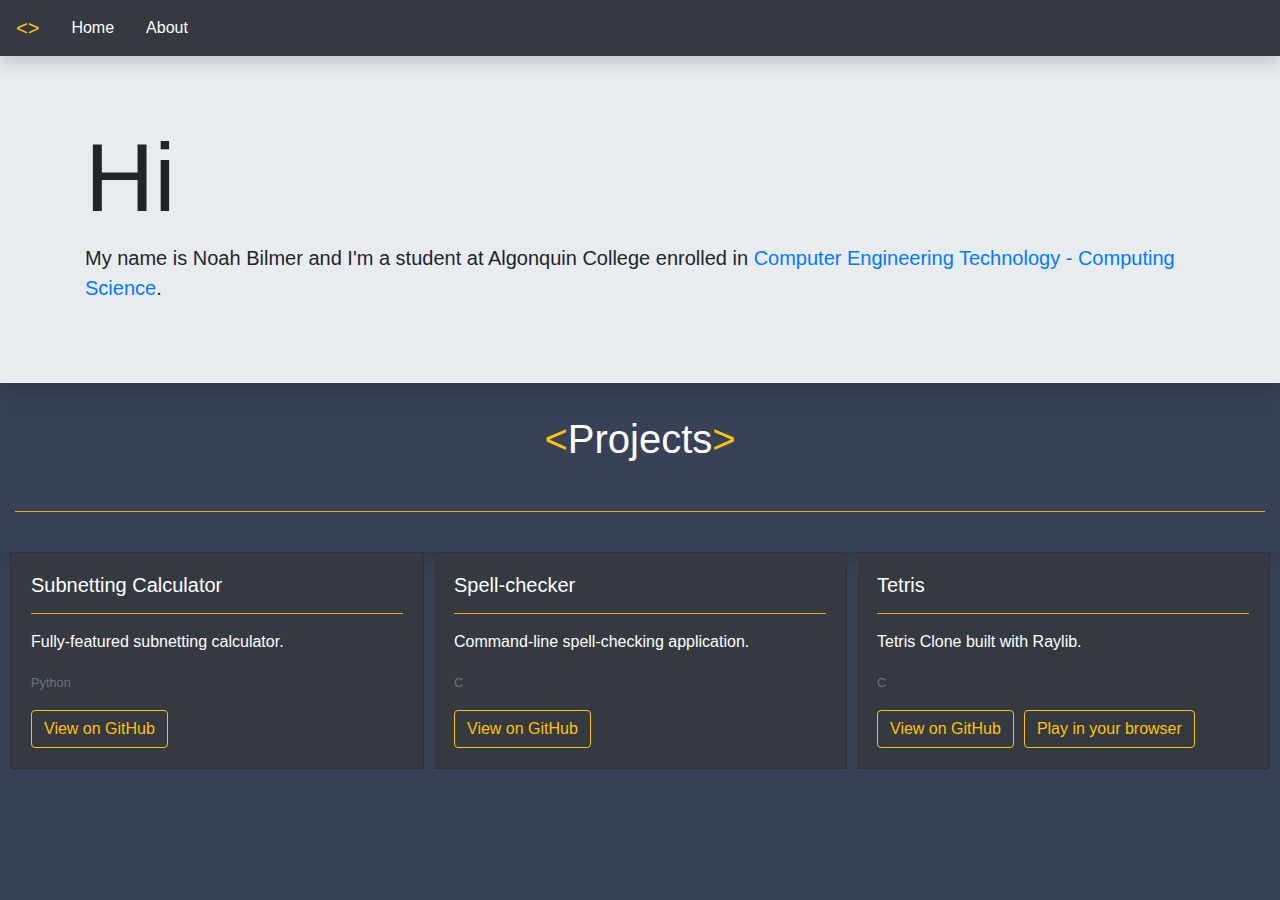
==== index.html @ e1f39bfb "Merge pull request #1 from NoahBilmer/add-tetris" ====
<!DOCTYPE html>

<html lang="en">
    <head>
        <link href="https://stackpath.bootstrapcdn.com/bootstrap/4.5.0/css/bootstrap.min.css" rel="stylesheet">
        <link href="styles.css" rel="stylesheet">
        <title>Home</title>
    </head>
    <body>
        <nav class="navbar navbar-expand-lg navbar-dark bg-dark shadow">
             <span class="navbar-brand mb-0 h1"><span class="color-yellow">&lt;</span><span class="color-yellow">&gt;</span></span>
             <a class="nav-link" href="index.html">Home</a>
             <a class="nav-link" href="about.html">About</a>
        </nav>

      <div class="jumbotron jumbotron-fluid shadow">
  <div class="container">
    <h1 class="display-1">Hi</h1>
    <p class="lead">My name is Noah Bilmer and I'm a student at Algonquin College enrolled in <a target="_blank" href="https://www.algonquincollege.com/sat/program/computer-engineering-technology-computing-science/">Computer 
      Engineering Technology - Computing Science</a>.<span class="color-darkgray"><b></b></span></p>
  </div>
</div>
<div class="container-fluid shadow">
<h1 class="text-white text-center"><span class="color-yellow">&lt;</span>Projects<span class="color-yellow">&gt;</span></h1>
<br>
<hr>
<br>
</div>
<div class="card-group">
  <div class="card text-white bg-dark mb-3 div-spacing">
    <div class="card-body">
      <h5 class="card-title">Subnetting Calculator</h5><hr>
      <p class="card-text">Fully-featured subnetting calculator.</p>
      <p class="card-text"><small class="text-muted">Python</small></p>
      <form action="https://github.com/NoahBilmer/Subnet-calculator" target="_blank">
        <button type="submit" target="_blank" class="btn btn-outline-warning">View on GitHub</button>
      </form>
    </div>
  </div>
  <div class="card text-white bg-dark mb-3 div-spacing">
    <div class="card-body">
      <h5 class="card-title">Spell-checker</h5><hr>
      <p class="card-text">Command-line spell-checking application.</p>
     
      <p class="card-text"><small class="text-muted">C</small></p>
      <form action="https://github.com/NoahBilmer/speller" target="_blank">
        <button type="submit" class="btn btn-outline-warning">View on GitHub</button>
    </form>
    </div>
  </div>
  <div class="card text-white bg-dark mb-3 div-spacing">
    <div class="card-body">
      <h5 class="card-title">Tetris</h5><hr>
      <p class="card-text">Tetris Clone built with Raylib.</p>
      <p class="card-text"><small class="text-muted">C</small></p>
      <div class="container">
        <div class="row gap">
          
          <form action="https://github.com/NoahBilmer/tetris" target="_blank">
            <button type="submit" class="btn btn-outline-warning col">View on GitHub</button>
          </form>
          <form action="tetris/tetris-final.html" target="_blank">
              <button type="submit" class="btn btn-outline-warning col">Play in your browser</button>
          </form>
        
      </div>
  </div>
      
    </div>
  </div>
</div>

<footer class="page-footer bg-dark text-center font-small">
  
    </div>
  </div>

</footer>
    </body>
</html>
---- styles.css ----
.nav-link {
    color: #FFFFFF !important;
}
/* Shadow class courtesy of https://tobiasahlin.com/blog/layered-smooth-box-shadows/
*/
.shadow {
  box-shadow: 0 2px 1px rgba(0,0,0,0.09),
              0 4px 2px rgba(0,0,0,0.09),
              0 8px 4px rgba(0,0,0,0.09),
              0 16px 8px rgba(0,0,0,0.09),
              0 32px 16px rgba(0,0,0,0.09);
}
/* Create a small amount of spacing between divs */

.div-spacing {
    margin-left: 10px;
    margin-right: 10px;
}

body {
    background-color: #374256;
}
hr {
    background-color: #ffc107;
}
nav a:hover {
    color: #ffc107 !important;
}

.color-yellow {
    color: #ffc107 !important;
}
.color-darkgray {
    color: #374256 !important;
    text : bold;
}
.no-border {
    border : 0px;
}

.gap {
    column-gap : 10px;
}
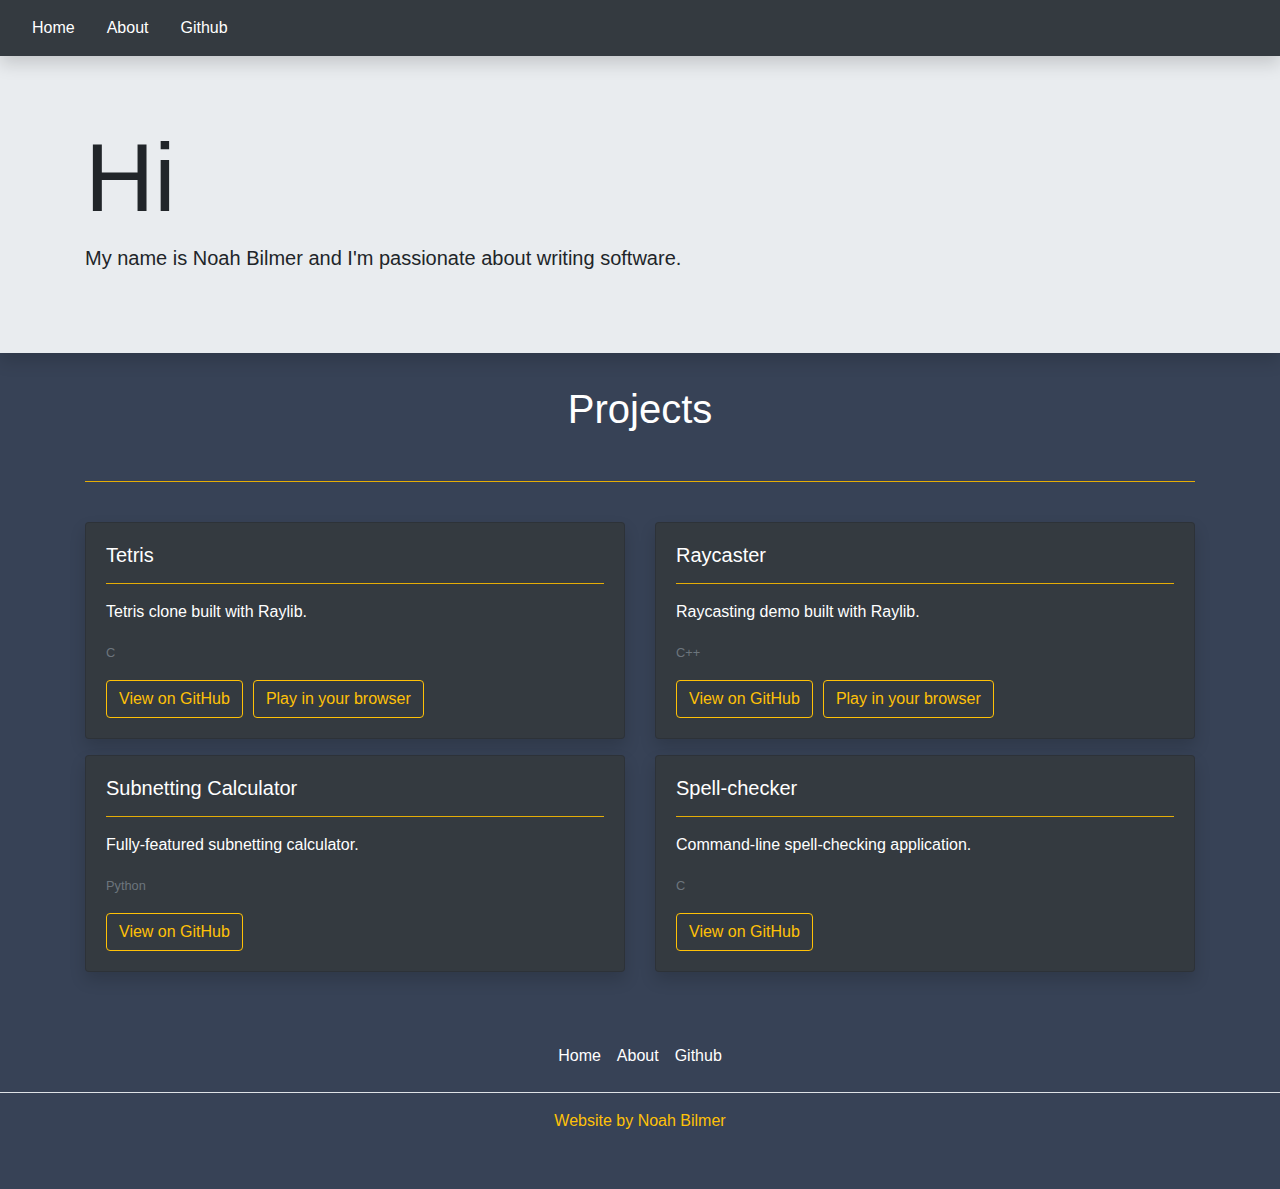
==== commit 37732d18: "Added raycaster project and improved home/about pages" ====
--- a/index.html
+++ b/index.html
@@ -8,26 +8,74 @@
     </head>
     <body>
         <nav class="navbar navbar-expand-lg navbar-dark bg-dark shadow">
-             <span class="navbar-brand mb-0 h1"><span class="color-yellow">&lt;</span><span class="color-yellow">&gt;</span></span>
              <a class="nav-link" href="index.html">Home</a>
              <a class="nav-link" href="about.html">About</a>
+             <a class="nav-link" href="https://github.com/NoahBilmer">Github</a>
         </nav>
 
       <div class="jumbotron jumbotron-fluid shadow">
   <div class="container">
     <h1 class="display-1">Hi</h1>
-    <p class="lead">My name is Noah Bilmer and I'm a student at Algonquin College enrolled in <a target="_blank" href="https://www.algonquincollege.com/sat/program/computer-engineering-technology-computing-science/">Computer 
-      Engineering Technology - Computing Science</a>.<span class="color-darkgray"><b></b></span></p>
+    <p class="lead">My name is Noah Bilmer and I'm passionate about writing software.<span class="color-darkgray"><b></b></span></p>
   </div>
 </div>
-<div class="container-fluid shadow">
-<h1 class="text-white text-center"><span class="color-yellow">&lt;</span>Projects<span class="color-yellow">&gt;</span></h1>
+<div class="container">
+<h1 class="text-white text-center"><span class="color-yellow"></span>Projects<span class="color-yellow"></span></h1>
 <br>
 <hr>
 <br>
+
+
+<div class="row row-cols-1 row-cols-md-2 d-flex justify-content-center">
+  <div class="col-sm-3 mb-3">
+  <div class="card text-white bg-dark shadow">
+    <div class="card-body">
+      <h5 class="card-title">Tetris</h5><hr>
+      <p class="card-text">Tetris clone built with Raylib.</p>
+      <p class="card-text"><small class="text-muted">C</small></p>
+      <div class="container">
+        <div class="row gap">
+          
+          <form action="https://github.com/NoahBilmer/tetris" target="_blank">
+            <button type="submit" class="btn btn-outline-warning col">View on GitHub</button>
+          </form>
+          <form action="tetris/tetris.html" target="_blank">
+              <button type="submit" class="btn btn-outline-warning col">Play in your browser</button>
+          </form>
+      </div>
+  </div>
+
+  
+      
+    </div>
+  </div>
 </div>
-<div class="card-group">
-  <div class="card text-white bg-dark mb-3 div-spacing">
+  <div class="col-sm-3">
+  <div class="card text-white bg-dark shadow">
+    <div class="card-body">
+      <h5 class="card-title">Raycaster</h5><hr>
+      <p class="card-text">Raycasting demo built with Raylib.</p>
+      <p class="card-text"><small class="text-muted">C++</small></p>
+      <div class="container">
+        <div class="row gap">
+          
+          <form action="https://github.com/NoahBilmer/raycaster" target="_blank">
+            <button type="submit" class="btn btn-outline-warning col">View on GitHub</button>
+          </form>
+          <form action="raycaster/raycaster.html" target="_blank">
+              <button type="submit" class="btn btn-outline-warning col">Play in your browser</button>
+          </form>
+        
+      </div>
+  </div>
+  
+</div>
+
+</div>
+</div>
+
+  <div class="col-sm-3">
+  <div class="card text-white bg-dark shadow">
     <div class="card-body">
       <h5 class="card-title">Subnetting Calculator</h5><hr>
       <p class="card-text">Fully-featured subnetting calculator.</p>
@@ -37,7 +85,9 @@
       </form>
     </div>
   </div>
-  <div class="card text-white bg-dark mb-3 div-spacing">
+  </div>
+  <div class="col-sm-3">
+  <div class="card text-white bg-dark shadow">
     <div class="card-body">
       <h5 class="card-title">Spell-checker</h5><hr>
       <p class="card-text">Command-line spell-checking application.</p>
@@ -47,34 +97,21 @@
         <button type="submit" class="btn btn-outline-warning">View on GitHub</button>
     </form>
     </div>
+  
   </div>
-  <div class="card text-white bg-dark mb-3 div-spacing">
-    <div class="card-body">
-      <h5 class="card-title">Tetris</h5><hr>
-      <p class="card-text">Tetris Clone built with Raylib.</p>
-      <p class="card-text"><small class="text-muted">C</small></p>
-      <div class="container">
-        <div class="row gap">
-          
-          <form action="https://github.com/NoahBilmer/tetris" target="_blank">
-            <button type="submit" class="btn btn-outline-warning col">View on GitHub</button>
-          </form>
-          <form action="tetris/tetris-final.html" target="_blank">
-              <button type="submit" class="btn btn-outline-warning col">Play in your browser</button>
-          </form>
-        
-      </div>
-  </div>
-      
-    </div>
-  </div>
+  
 </div>
+</div>
+</div>
+<br>
+<footer class="py-3 my-4">
+  <ul class="nav justify-content-center border-bottom pb-3 mb-3">
+    <li class="nav-item"><a href="index.html" class="nav-link px-2 text-body-secondary">Home</a></li>
+    <li class="nav-item"><a href="about.html" class="nav-link px-2 text-body-secondary">About</a></li>
+    <li class="nav-item"><a href="https://github.com/NoahBilmer" class="nav-link px-2 text-body-secondary">Github</a></li>
+  </ul>
+  <p class="text-center text-body-secondary color-yellow"> Website by Noah Bilmer</p>
+</footer>
 
-<footer class="page-footer bg-dark text-center font-small">
-  
-    </div>
-  </div>
-
-</footer>
     </body>
 </html>
--- a/styles.css
+++ b/styles.css
@@ -13,8 +13,8 @@
 /* Create a small amount of spacing between divs */
 
 .div-spacing {
-    margin-left: 10px;
-    margin-right: 10px;
+    margin-left: 100px;
+    margin-right: 100px;
 }
 
 body {
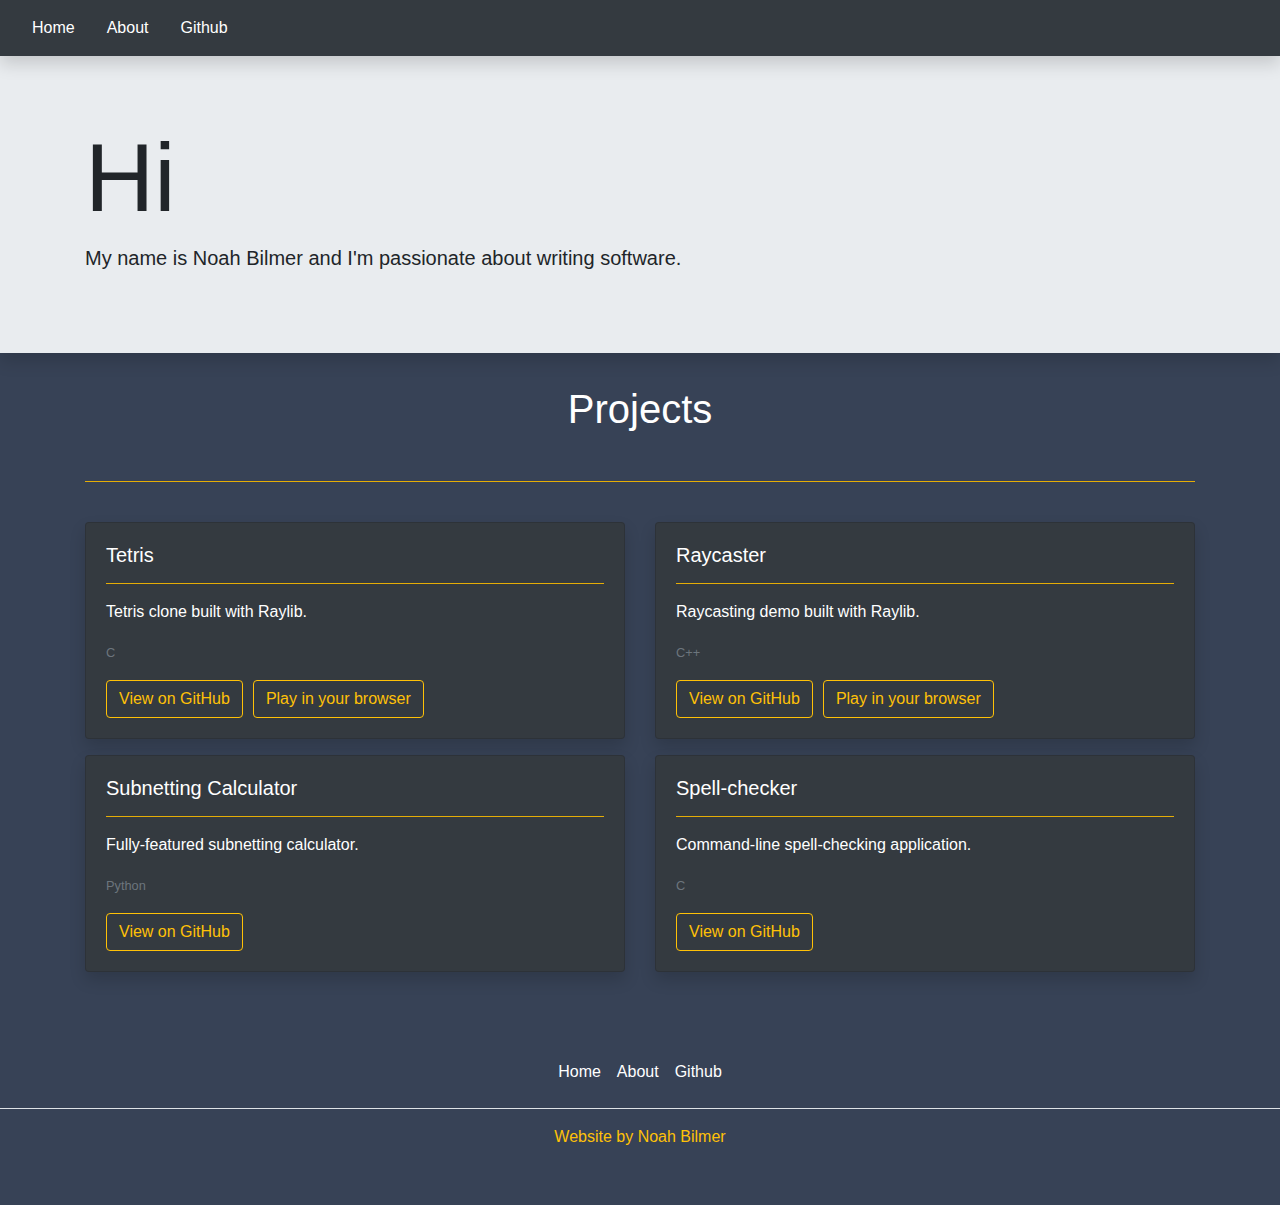
==== commit 558b5e86: "Fixed minor UI bug on mobile devices" ====
--- a/index.html
+++ b/index.html
@@ -2,11 +2,12 @@
 
 <html lang="en">
     <head>
+      <meta name="viewport" content="width=device-width, initial-scale=1">
         <link href="https://stackpath.bootstrapcdn.com/bootstrap/4.5.0/css/bootstrap.min.css" rel="stylesheet">
         <link href="styles.css" rel="stylesheet">
         <title>Home</title>
     </head>
-    <body>
+    <body class="">
         <nav class="navbar navbar-expand-lg navbar-dark bg-dark shadow">
              <a class="nav-link" href="index.html">Home</a>
              <a class="nav-link" href="about.html">About</a>
@@ -27,7 +28,7 @@
 
 
 <div class="row row-cols-1 row-cols-md-2 d-flex justify-content-center">
-  <div class="col-sm-3 mb-3">
+  <div class="col-sm-6 mb-3">
   <div class="card text-white bg-dark shadow">
     <div class="card-body">
       <h5 class="card-title">Tetris</h5><hr>
@@ -50,7 +51,7 @@
     </div>
   </div>
 </div>
-  <div class="col-sm-3">
+  <div class="col-sm-6 mb-3">
   <div class="card text-white bg-dark shadow">
     <div class="card-body">
       <h5 class="card-title">Raycaster</h5><hr>
@@ -74,7 +75,7 @@
 </div>
 </div>
 
-  <div class="col-sm-3">
+  <div class="col-sm-6 mb-3">
   <div class="card text-white bg-dark shadow">
     <div class="card-body">
       <h5 class="card-title">Subnetting Calculator</h5><hr>
@@ -86,7 +87,7 @@
     </div>
   </div>
   </div>
-  <div class="col-sm-3">
+  <div class="col-sm-6 mb-3">
   <div class="card text-white bg-dark shadow">
     <div class="card-body">
       <h5 class="card-title">Spell-checker</h5><hr>
--- a/styles.css
+++ b/styles.css
@@ -17,7 +17,9 @@
     margin-right: 100px;
 }
 
-body {
+html,body {
+    margin:0px;
+    padding:0px;
     background-color: #374256;
 }
 hr {
